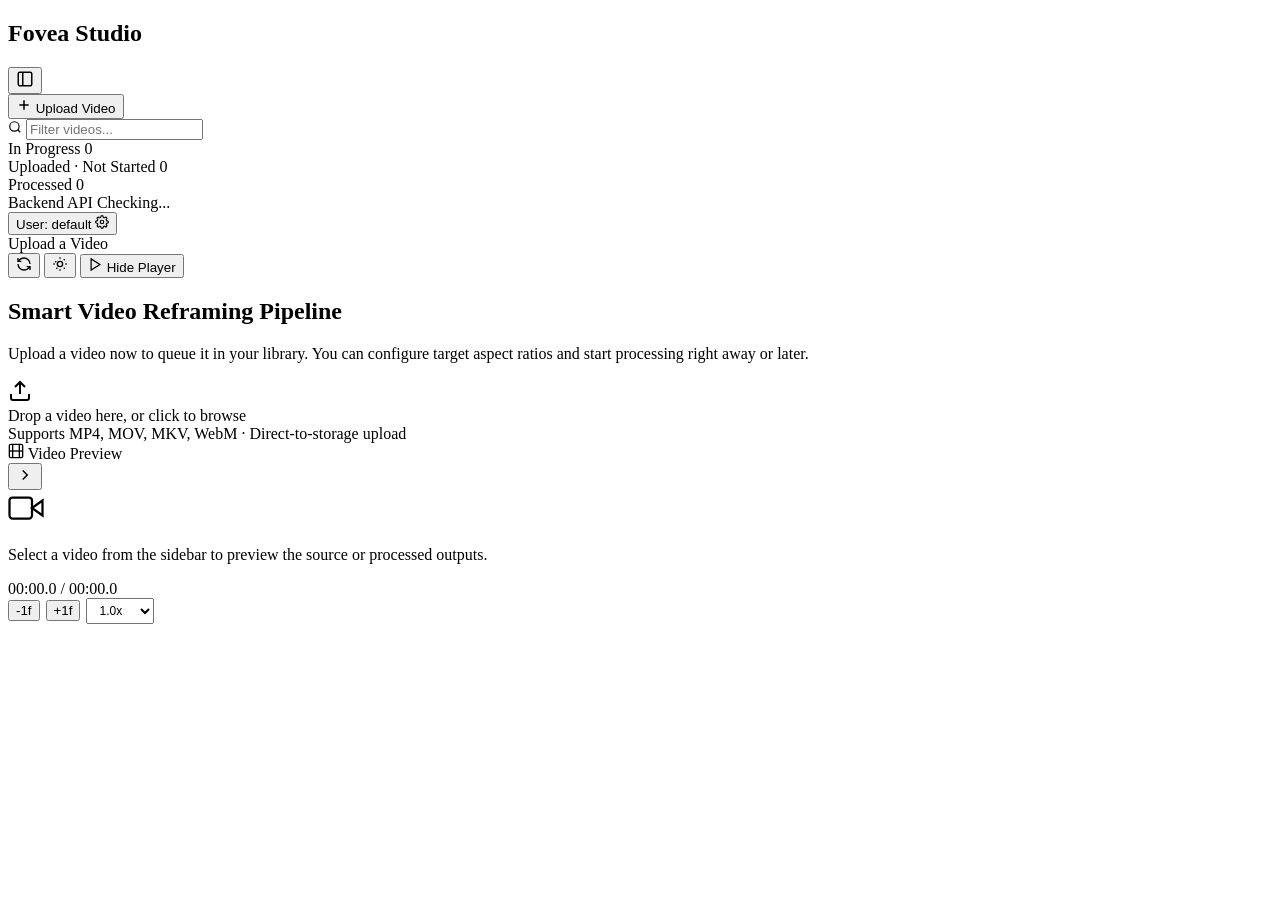
==== frontend/static/index.html @ 4c170517 "frontend: zero-build Fovea Studio SPA served by a FastAPI server (python -m frontend)" ====
<!DOCTYPE html>
<html lang="en" data-theme="dark">
<head>
  <meta charset="UTF-8" />
  <meta name="viewport" content="width=device-width, initial-scale=1.0" />
  <title>Fovea Studio — Smart Video Reframing</title>
  <meta name="description" content="Turn horizontal videos into vertical (9:16), square (1:1), or any aspect ratio with intelligent speaker, action, and text framing." />
  <link rel="preconnect" href="https://fonts.googleapis.com" />
  <link rel="preconnect" href="https://fonts.gstatic.com" crossorigin />
  <link href="https://fonts.googleapis.com/css2?family=Inter:wght@400;500;600;700&family=JetBrains+Mono:wght@400;500;600&display=swap" rel="stylesheet" />
  <link rel="stylesheet" href="/static/styles.css" />
</head>
<body>
  <div class="app-shell">
    <!-- ====================================================================
         1. LEFT SIDEBAR: Video Library (In Progress, Uploaded, Processed)
         ==================================================================== -->
    <aside id="sidebar" class="sidebar" aria-label="Video jobs sidebar">
      <div class="sidebar-header">
        <div class="brand">
          <span class="brand-mark" aria-hidden="true"></span>
          <h1>Fovea Studio</h1>
        </div>
        <button id="collapse-sidebar-btn" class="icon-btn" title="Collapse sidebar" aria-label="Collapse sidebar">
          <svg width="18" height="18" viewBox="0 0 24 24" fill="none" stroke="currentColor" stroke-width="2">
            <rect x="3" y="3" width="18" height="18" rx="2"/><path d="M9 3v18"/>
          </svg>
        </button>
      </div>

      <div class="sidebar-actions">
        <button id="new-upload-btn" class="new-upload-btn">
          <svg width="16" height="16" viewBox="0 0 24 24" fill="none" stroke="currentColor" stroke-width="2.3">
            <path d="M12 5v14M5 12h14"/>
          </svg>
          <span>Upload Video</span>
        </button>
        <div class="search-box">
          <svg width="14" height="14" viewBox="0 0 24 24" fill="none" stroke="currentColor" stroke-width="2">
            <circle cx="11" cy="11" r="8"/><path d="m21 21-4.3-4.3"/>
          </svg>
          <input id="job-search-input" type="search" class="search-input" placeholder="Filter videos..." aria-label="Filter videos" />
        </div>
      </div>

      <div id="sidebar-job-groups" class="sidebar-scroll">
        <!-- Group 1: In Progress / Queued -->
        <div class="sidebar-group">
          <div class="sidebar-group-header">
            <span>In Progress</span>
            <span id="count-active" class="sidebar-group-count">0</span>
          </div>
          <div id="list-active" class="job-list"></div>
        </div>

        <!-- Group 2: Uploaded (Not Started Yet) -->
        <div class="sidebar-group">
          <div class="sidebar-group-header">
            <span>Uploaded · Not Started</span>
            <span id="count-uploaded" class="sidebar-group-count">0</span>
          </div>
          <div id="list-uploaded" class="job-list"></div>
        </div>

        <!-- Group 3: Processed -->
        <div class="sidebar-group">
          <div class="sidebar-group-header">
            <span>Processed</span>
            <span id="count-completed" class="sidebar-group-count">0</span>
          </div>
          <div id="list-completed" class="job-list"></div>
        </div>
      </div>

      <div class="sidebar-footer">
        <div class="connection-row">
          <span>Backend API</span>
          <span id="backend-status-pill" class="conn-pill">
            <span id="backend-status-dot" class="conn-dot"></span>
            <span id="backend-status-text">Checking...</span>
          </span>
        </div>
        <button id="open-settings-btn" class="user-settings-btn">
          <span id="current-user-label">User: default</span>
          <svg width="14" height="14" viewBox="0 0 24 24" fill="none" stroke="currentColor" stroke-width="2">
            <circle cx="12" cy="12" r="3"/><path d="M19.4 15a1.65 1.65 0 0 0 .33 1.82l.06.06a2 2 0 0 1-2.83 2.83l-.06-.06a1.65 1.65 0 0 0-1.82-.33 1.65 1.65 0 0 0-1 1.51V21a2 2 0 0 1-4 0v-.09A1.65 1.65 0 0 0 9 19.4a1.65 1.65 0 0 0-1.82.33l-.06.06a2 2 0 0 1-2.83-2.83l.06-.06a1.65 1.65 0 0 0 .33-1.82 1.65 1.65 0 0 0-1.51-1H3a2 2 0 0 1 0-4h.09A1.65 1.65 0 0 0 4.6 9a1.65 1.65 0 0 0-.33-1.82l-.06-.06a2 2 0 0 1 2.83-2.83l.06.06a1.65 1.65 0 0 0 1.82.33H9a1.65 1.65 0 0 0 1-1.51V3a2 2 0 0 1 4 0v.09a1.65 1.65 0 0 0 1 1.51 1.65 1.65 0 0 0 1.82-.33l.06-.06a2 2 0 0 1 2.83 2.83l-.06.06a1.65 1.65 0 0 0-.33 1.82V9a1.65 1.65 0 0 0 1.51 1H21a2 2 0 0 1 0 4h-.09a1.65 1.65 0 0 0-1.51 1z"/>
          </svg>
        </button>
      </div>
    </aside>

    <!-- ====================================================================
         2. CENTER MAIN WORKSPACE: Upload & Pipeline Process Status
         ==================================================================== -->
    <main id="main-workspace" class="main-workspace">
      <header class="workspace-header">
        <div class="header-left">
          <button id="expand-sidebar-btn" class="icon-btn" title="Toggle sidebar" aria-label="Toggle sidebar" hidden>
            <svg width="18" height="18" viewBox="0 0 24 24" fill="none" stroke="currentColor" stroke-width="2">
              <rect x="3" y="3" width="18" height="18" rx="2"/><path d="M9 3v18"/>
            </svg>
          </button>
          <div class="header-title-group">
            <span id="workspace-video-title" class="workspace-title">Upload a Video</span>
            <span id="workspace-status-badge" class="status-badge" hidden></span>
          </div>
        </div>

        <div class="header-right">
          <button id="refresh-jobs-btn" class="icon-btn" title="Refresh status" aria-label="Refresh status">
            <svg width="16" height="16" viewBox="0 0 24 24" fill="none" stroke="currentColor" stroke-width="2">
              <path d="M21 12a9 9 0 0 0-9-9 9.75 9.75 0 0 0-6.74 2.74L3 8"/><path d="M3 3v5h5"/><path d="M3 12a9 9 0 0 0 9 9 9.75 9.75 0 0 0 6.74-2.74L21 16"/><path d="M16 16h5v5"/>
            </svg>
          </button>
          <button id="toggle-theme-btn" class="icon-btn" title="Switch light/dark theme" aria-label="Switch theme">
            <svg width="16" height="16" viewBox="0 0 24 24" fill="none" stroke="currentColor" stroke-width="2">
              <circle cx="12" cy="12" r="4"/><path d="M12 2v2M12 20v2m-7.07-14.07 1.41 1.41M17.66 17.66l1.41 1.41M2 12h2M20 12h2m-14.07 5.66-1.41 1.41M19.07 4.93l-1.41 1.41"/>
            </svg>
          </button>
          <button id="toggle-player-btn" class="drawer-toggle-btn active" title="Toggle video player panel">
            <svg width="15" height="15" viewBox="0 0 24 24" fill="none" stroke="currentColor" stroke-width="2">
              <polygon points="5 3 19 12 5 21 5 3"/>
            </svg>
            <span id="toggle-player-label">Hide Player</span>
          </button>
        </div>
      </header>

      <div id="workspace-content" class="workspace-content">
        <div class="content-container">
          <!-- VIEW A: Upload Dropzone -->
          <section id="upload-view">
            <div class="hero-intro">
              <h2>Smart Video Reframing Pipeline</h2>
              <p>Upload a video now to queue it in your library. You can configure target aspect ratios and start processing right away or later.</p>
            </div>

            <div id="dropzone-card" class="dropzone-card" tabindex="0" role="button" aria-label="Upload video file">
              <input id="file-input" type="file" accept="video/mp4,video/quicktime,video/x-matroska,video/webm,video/*" hidden />
              <div class="dropzone-icon">
                <svg width="24" height="24" viewBox="0 0 24 24" fill="none" stroke="currentColor" stroke-width="2">
                  <path d="M21 15v4a2 2 0 0 1-2 2H5a2 2 0 0 1-2-2v-4"/><polyline points="17 8 12 3 7 8"/><line x1="12" y1="3" x2="12" y2="15"/>
                </svg>
              </div>
              <div class="dropzone-title">Drop a video here, or click to browse</div>
              <div class="dropzone-sub">Supports MP4, MOV, MKV, WebM · Direct-to-storage upload</div>
              <div id="upload-limits-bar" class="limits-bar"></div>

              <div id="upload-progress-box" class="upload-progress-box" hidden>
                <div class="upload-progress-row">
                  <span id="upload-filename-label">Uploading...</span>
                  <span id="upload-pct-label">0%</span>
                </div>
                <div class="progress-track">
                  <div id="upload-progress-fill" class="progress-fill" style="width: 0%"></div>
                </div>
              </div>
            </div>
          </section>

          <!-- VIEW B: Selected Video Configuration & Live Process Status -->
          <section id="job-detail-view" hidden>
            <!-- Rendered by app.js based on selected job state -->
          </section>
        </div>
      </div>
    </main>

    <!-- ====================================================================
         3. RIGHT COLLAPSIBLE VIDEO PLAYER DRAWER
         ==================================================================== -->
    <aside id="video-drawer" class="video-drawer" aria-label="Video player panel">
      <div class="drawer-header">
        <div class="drawer-title">
          <svg width="16" height="16" viewBox="0 0 24 24" fill="none" stroke="currentColor" stroke-width="2">
            <rect x="2" y="2" width="20" height="20" rx="2.18" ry="2.18"/><line x1="7" y1="2" x2="7" y2="22"/><line x1="17" y1="2" x2="17" y2="22"/><line x1="2" y1="12" x2="22" y2="12"/>
          </svg>
          <span>Video Preview</span>
        </div>
        <button id="collapse-player-btn" class="icon-btn" title="Collapse video player" aria-label="Collapse video player">
          <svg width="18" height="18" viewBox="0 0 24 24" fill="none" stroke="currentColor" stroke-width="2">
            <path d="m9 18 6-6-6-6"/>
          </svg>
        </button>
      </div>

      <div id="player-format-tabs" class="format-tabs">
        <!-- Populated dynamically: Original (Local) + 9x16, 1x1, etc. -->
      </div>

      <div class="player-stage">
        <video id="video-player" class="video-element" controls playsinline hidden></video>
        <div id="player-empty-state" class="player-empty">
          <svg width="36" height="36" viewBox="0 0 24 24" fill="none" stroke="currentColor" stroke-width="1.5">
            <polygon points="23 7 16 12 23 17 23 7"/><rect x="1" y="5" width="15" height="14" rx="2" ry="2"/>
          </svg>
          <p id="player-empty-text">Select a video from the sidebar to preview the source or processed outputs.</p>
        </div>
      </div>

      <div class="player-footer">
        <div class="player-controls-row">
          <span id="player-time-readout" class="time-readout">00:00.0 / 00:00.0</span>
          <div style="display: flex; align-items: center; gap: 6px;">
            <button id="step-back-btn" class="secondary-btn" title="Step back 1 frame (-0.04s)">-1f</button>
            <button id="step-fwd-btn" class="secondary-btn" title="Step forward 1 frame (+0.04s)">+1f</button>
            <select id="playback-rate-select" class="select-input" style="padding: 4px 8px; font-size: 12px;" aria-label="Playback speed">
              <option value="0.5">0.5x</option>
              <option value="1" selected>1.0x</option>
              <option value="1.25">1.25x</option>
              <option value="1.5">1.5x</option>
              <option value="2">2.0x</option>
            </select>
          </div>
        </div>
        <a id="download-active-video-btn" class="primary-action-btn" style="text-decoration: none; width: 100%;" download hidden>
          <svg width="15" height="15" viewBox="0 0 24 24" fill="none" stroke="currentColor" stroke-width="2.2">
            <path d="M21 15v4a2 2 0 0 1-2 2H5a2 2 0 0 1-2-2v-4"/><polyline points="7 10 12 15 17 10"/><line x1="12" y1="15" x2="12" y2="3"/>
          </svg>
          <span id="download-btn-label">Download Video</span>
        </a>
      </div>
    </aside>
  </div>

  <!-- ======================================================================
       USER & GEMINI KEY MODAL (Frontend-only settings per frontend/README.md)
       ====================================================================== -->
  <div id="settings-modal" class="modal-backdrop" hidden>
    <div class="modal-card" role="dialog" aria-labelledby="settings-modal-title">
      <div class="modal-header">
        <h3 id="settings-modal-title">Workspace Settings</h3>
        <button id="close-settings-btn" class="icon-btn" aria-label="Close settings">✕</button>
      </div>
      <div class="option-field">
        <label class="option-label" for="user-id-input">User ID (scopes your videos in the backend)</label>
        <input id="user-id-input" type="text" class="text-input" placeholder="e.g. user-123" />
      </div>
      <div class="option-field">
        <label class="option-label" for="gemini-key-input">Gemini API Key (stored only in your browser)</label>
        <input id="gemini-key-input" type="password" class="text-input" placeholder="AIza..." />
      </div>
      <div style="display: flex; justify-content: flex-end; gap: 8px; margin-top: 6px;">
        <button id="save-settings-btn" class="primary-action-btn">Save Settings</button>
      </div>
    </div>
  </div>

  <script type="module" src="/static/app.js"></script>
</body>
</html>
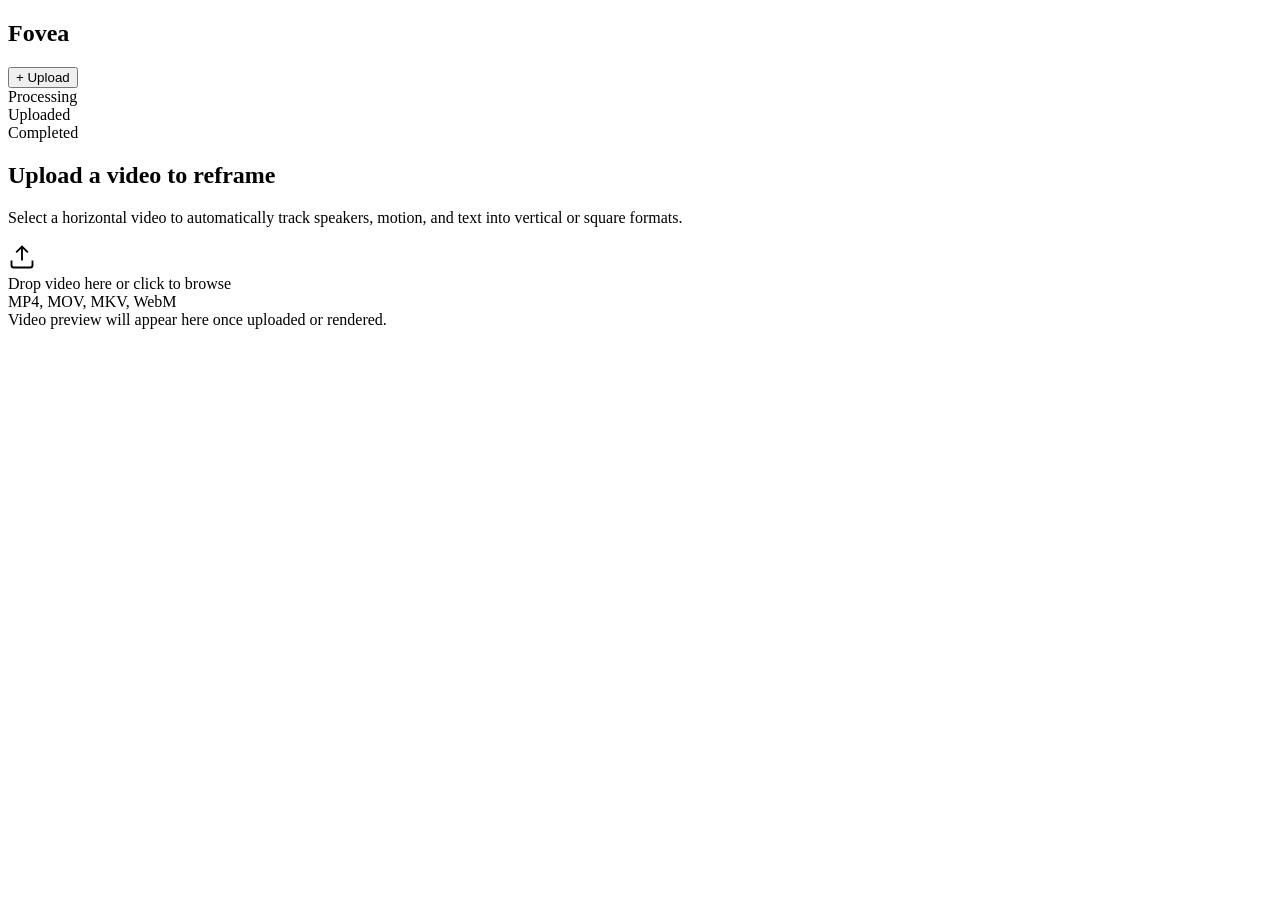
==== commit c69cb0d8: "frontend UI" ====
--- a/frontend/static/index.html
+++ b/frontend/static/index.html
@@ -1,249 +1,101 @@
 <!DOCTYPE html>
-<html lang="en" data-theme="dark">
+<html lang="en">
 <head>
   <meta charset="UTF-8" />
   <meta name="viewport" content="width=device-width, initial-scale=1.0" />
-  <title>Fovea Studio — Smart Video Reframing</title>
-  <meta name="description" content="Turn horizontal videos into vertical (9:16), square (1:1), or any aspect ratio with intelligent speaker, action, and text framing." />
-  <link rel="preconnect" href="https://fonts.googleapis.com" />
-  <link rel="preconnect" href="https://fonts.gstatic.com" crossorigin />
-  <link href="https://fonts.googleapis.com/css2?family=Inter:wght@400;500;600;700&family=JetBrains+Mono:wght@400;500;600&display=swap" rel="stylesheet" />
+  <title>Fovea</title>
+  <meta name="description" content="Smart video reframing pipeline" />
   <link rel="stylesheet" href="/static/styles.css" />
 </head>
 <body>
-  <div class="app-shell">
-    <!-- ====================================================================
-         1. LEFT SIDEBAR: Video Library (In Progress, Uploaded, Processed)
-         ==================================================================== -->
-    <aside id="sidebar" class="sidebar" aria-label="Video jobs sidebar">
-      <div class="sidebar-header">
-        <div class="brand">
-          <span class="brand-mark" aria-hidden="true"></span>
-          <h1>Fovea Studio</h1>
-        </div>
-        <button id="collapse-sidebar-btn" class="icon-btn" title="Collapse sidebar" aria-label="Collapse sidebar">
-          <svg width="18" height="18" viewBox="0 0 24 24" fill="none" stroke="currentColor" stroke-width="2">
-            <rect x="3" y="3" width="18" height="18" rx="2"/><path d="M9 3v18"/>
-          </svg>
-        </button>
+  <div class="layout">
+    <!-- 1. Left Sidebar -->
+    <aside class="sidebar" aria-label="Videos">
+      <div class="sidebar-top">
+        <h1 class="app-logo">Fovea</h1>
+        <button id="new-upload-btn" class="new-btn" type="button">+ Upload</button>
       </div>
 
-      <div class="sidebar-actions">
-        <button id="new-upload-btn" class="new-upload-btn">
-          <svg width="16" height="16" viewBox="0 0 24 24" fill="none" stroke="currentColor" stroke-width="2.3">
-            <path d="M12 5v14M5 12h14"/>
-          </svg>
-          <span>Upload Video</span>
-        </button>
-        <div class="search-box">
-          <svg width="14" height="14" viewBox="0 0 24 24" fill="none" stroke="currentColor" stroke-width="2">
-            <circle cx="11" cy="11" r="8"/><path d="m21 21-4.3-4.3"/>
-          </svg>
-          <input id="job-search-input" type="search" class="search-input" placeholder="Filter videos..." aria-label="Filter videos" />
-        </div>
-      </div>
-
-      <div id="sidebar-job-groups" class="sidebar-scroll">
-        <!-- Group 1: In Progress / Queued -->
-        <div class="sidebar-group">
-          <div class="sidebar-group-header">
-            <span>In Progress</span>
-            <span id="count-active" class="sidebar-group-count">0</span>
-          </div>
-          <div id="list-active" class="job-list"></div>
+      <div class="sidebar-lists">
+        <div>
+          <div class="nav-section-label">Processing</div>
+          <div id="list-active" class="nav-list"></div>
         </div>
 
-        <!-- Group 2: Uploaded (Not Started Yet) -->
-        <div class="sidebar-group">
-          <div class="sidebar-group-header">
-            <span>Uploaded · Not Started</span>
-            <span id="count-uploaded" class="sidebar-group-count">0</span>
-          </div>
-          <div id="list-uploaded" class="job-list"></div>
+        <div>
+          <div class="nav-section-label">Uploaded</div>
+          <div id="list-uploaded" class="nav-list"></div>
         </div>
 
-        <!-- Group 3: Processed -->
-        <div class="sidebar-group">
-          <div class="sidebar-group-header">
-            <span>Processed</span>
-            <span id="count-completed" class="sidebar-group-count">0</span>
-          </div>
-          <div id="list-completed" class="job-list"></div>
+        <div>
+          <div class="nav-section-label">Completed</div>
+          <div id="list-completed" class="nav-list"></div>
         </div>
-      </div>
-
-      <div class="sidebar-footer">
-        <div class="connection-row">
-          <span>Backend API</span>
-          <span id="backend-status-pill" class="conn-pill">
-            <span id="backend-status-dot" class="conn-dot"></span>
-            <span id="backend-status-text">Checking...</span>
-          </span>
-        </div>
-        <button id="open-settings-btn" class="user-settings-btn">
-          <span id="current-user-label">User: default</span>
-          <svg width="14" height="14" viewBox="0 0 24 24" fill="none" stroke="currentColor" stroke-width="2">
-            <circle cx="12" cy="12" r="3"/><path d="M19.4 15a1.65 1.65 0 0 0 .33 1.82l.06.06a2 2 0 0 1-2.83 2.83l-.06-.06a1.65 1.65 0 0 0-1.82-.33 1.65 1.65 0 0 0-1 1.51V21a2 2 0 0 1-4 0v-.09A1.65 1.65 0 0 0 9 19.4a1.65 1.65 0 0 0-1.82.33l-.06.06a2 2 0 0 1-2.83-2.83l.06-.06a1.65 1.65 0 0 0 .33-1.82 1.65 1.65 0 0 0-1.51-1H3a2 2 0 0 1 0-4h.09A1.65 1.65 0 0 0 4.6 9a1.65 1.65 0 0 0-.33-1.82l-.06-.06a2 2 0 0 1 2.83-2.83l.06.06a1.65 1.65 0 0 0 1.82.33H9a1.65 1.65 0 0 0 1-1.51V3a2 2 0 0 1 4 0v.09a1.65 1.65 0 0 0 1 1.51 1.65 1.65 0 0 0 1.82-.33l.06-.06a2 2 0 0 1 2.83 2.83l-.06.06a1.65 1.65 0 0 0-.33 1.82V9a1.65 1.65 0 0 0 1.51 1H21a2 2 0 0 1 0 4h-.09a1.65 1.65 0 0 0-1.51 1z"/>
-          </svg>
-        </button>
       </div>
     </aside>
 
-    <!-- ====================================================================
-         2. CENTER MAIN WORKSPACE: Upload & Pipeline Process Status
-         ==================================================================== -->
-    <main id="main-workspace" class="main-workspace">
-      <header class="workspace-header">
-        <div class="header-left">
-          <button id="expand-sidebar-btn" class="icon-btn" title="Toggle sidebar" aria-label="Toggle sidebar" hidden>
-            <svg width="18" height="18" viewBox="0 0 24 24" fill="none" stroke="currentColor" stroke-width="2">
-              <rect x="3" y="3" width="18" height="18" rx="2"/><path d="M9 3v18"/>
-            </svg>
-          </button>
-          <div class="header-title-group">
-            <span id="workspace-video-title" class="workspace-title">Upload a Video</span>
-            <span id="workspace-status-badge" class="status-badge" hidden></span>
-          </div>
-        </div>
-
-        <div class="header-right">
-          <button id="refresh-jobs-btn" class="icon-btn" title="Refresh status" aria-label="Refresh status">
-            <svg width="16" height="16" viewBox="0 0 24 24" fill="none" stroke="currentColor" stroke-width="2">
-              <path d="M21 12a9 9 0 0 0-9-9 9.75 9.75 0 0 0-6.74 2.74L3 8"/><path d="M3 3v5h5"/><path d="M3 12a9 9 0 0 0 9 9 9.75 9.75 0 0 0 6.74-2.74L21 16"/><path d="M16 16h5v5"/>
-            </svg>
-          </button>
-          <button id="toggle-theme-btn" class="icon-btn" title="Switch light/dark theme" aria-label="Switch theme">
-            <svg width="16" height="16" viewBox="0 0 24 24" fill="none" stroke="currentColor" stroke-width="2">
-              <circle cx="12" cy="12" r="4"/><path d="M12 2v2M12 20v2m-7.07-14.07 1.41 1.41M17.66 17.66l1.41 1.41M2 12h2M20 12h2m-14.07 5.66-1.41 1.41M19.07 4.93l-1.41 1.41"/>
-            </svg>
-          </button>
-          <button id="toggle-player-btn" class="drawer-toggle-btn active" title="Toggle video player panel">
-            <svg width="15" height="15" viewBox="0 0 24 24" fill="none" stroke="currentColor" stroke-width="2">
-              <polygon points="5 3 19 12 5 21 5 3"/>
-            </svg>
-            <span id="toggle-player-label">Hide Player</span>
-          </button>
-        </div>
+    <!-- 2. Center Main Window -->
+    <main class="main">
+      <header class="main-topbar">
+        <div id="workspace-title" class="main-title"></div>
+        <button id="toggle-player-btn" class="player-toggle" type="button" hidden>
+          <span id="toggle-player-label">Hide video</span>
+        </button>
       </header>
 
-      <div id="workspace-content" class="workspace-content">
-        <div class="content-container">
-          <!-- VIEW A: Upload Dropzone -->
-          <section id="upload-view">
-            <div class="hero-intro">
-              <h2>Smart Video Reframing Pipeline</h2>
-              <p>Upload a video now to queue it in your library. You can configure target aspect ratios and start processing right away or later.</p>
-            </div>
+      <div class="main-body">
+        <div class="center-column">
+          <!-- Upload View -->
+          <section id="upload-view" class="upload-stage">
+            <h2>Upload a video to reframe</h2>
+            <p>Select a horizontal video to automatically track speakers, motion, and text into vertical or square formats.</p>
 
-            <div id="dropzone-card" class="dropzone-card" tabindex="0" role="button" aria-label="Upload video file">
-              <input id="file-input" type="file" accept="video/mp4,video/quicktime,video/x-matroska,video/webm,video/*" hidden />
-              <div class="dropzone-icon">
-                <svg width="24" height="24" viewBox="0 0 24 24" fill="none" stroke="currentColor" stroke-width="2">
-                  <path d="M21 15v4a2 2 0 0 1-2 2H5a2 2 0 0 1-2-2v-4"/><polyline points="17 8 12 3 7 8"/><line x1="12" y1="3" x2="12" y2="15"/>
-                </svg>
-              </div>
-              <div class="dropzone-title">Drop a video here, or click to browse</div>
-              <div class="dropzone-sub">Supports MP4, MOV, MKV, WebM · Direct-to-storage upload</div>
-              <div id="upload-limits-bar" class="limits-bar"></div>
+            <div id="dropzone" class="dropzone" role="button" tabindex="0">
+              <input id="file-input" type="file" accept="video/*" hidden />
+              <svg width="28" height="28" viewBox="0 0 24 24" fill="none" stroke="currentColor" stroke-width="1.6" style="color: var(--text-secondary);">
+                <path d="M21 15v4a2 2 0 0 1-2 2H5a2 2 0 0 1-2-2v-4"/>
+                <polyline points="17 8 12 3 7 8"/>
+                <line x1="12" y1="3" x2="12" y2="15"/>
+              </svg>
+              <div class="dropzone-label">Drop video here or click to browse</div>
+              <div id="dropzone-hint" class="dropzone-hint">MP4, MOV, MKV, WebM</div>
 
-              <div id="upload-progress-box" class="upload-progress-box" hidden>
-                <div class="upload-progress-row">
-                  <span id="upload-filename-label">Uploading...</span>
-                  <span id="upload-pct-label">0%</span>
+              <div id="upload-bar" class="upload-bar" hidden>
+                <div class="upload-bar-info">
+                  <span id="upload-name">Uploading...</span>
+                  <span id="upload-pct">0%</span>
                 </div>
-                <div class="progress-track">
-                  <div id="upload-progress-fill" class="progress-fill" style="width: 0%"></div>
+                <div class="progress-line">
+                  <div id="upload-fill" class="progress-line-fill" style="width: 0%"></div>
                 </div>
               </div>
             </div>
           </section>
 
-          <!-- VIEW B: Selected Video Configuration & Live Process Status -->
-          <section id="job-detail-view" hidden>
-            <!-- Rendered by app.js based on selected job state -->
-          </section>
+          <!-- Selected Video Process View -->
+          <section id="job-view" hidden></section>
         </div>
       </div>
     </main>
 
-    <!-- ====================================================================
-         3. RIGHT COLLAPSIBLE VIDEO PLAYER DRAWER
-         ==================================================================== -->
-    <aside id="video-drawer" class="video-drawer" aria-label="Video player panel">
-      <div class="drawer-header">
-        <div class="drawer-title">
-          <svg width="16" height="16" viewBox="0 0 24 24" fill="none" stroke="currentColor" stroke-width="2">
-            <rect x="2" y="2" width="20" height="20" rx="2.18" ry="2.18"/><line x1="7" y1="2" x2="7" y2="22"/><line x1="17" y1="2" x2="17" y2="22"/><line x1="2" y1="12" x2="22" y2="12"/>
-          </svg>
-          <span>Video Preview</span>
-        </div>
-        <button id="collapse-player-btn" class="icon-btn" title="Collapse video player" aria-label="Collapse video player">
-          <svg width="18" height="18" viewBox="0 0 24 24" fill="none" stroke="currentColor" stroke-width="2">
-            <path d="m9 18 6-6-6-6"/>
-          </svg>
-        </button>
-      </div>
-
-      <div id="player-format-tabs" class="format-tabs">
-        <!-- Populated dynamically: Original (Local) + 9x16, 1x1, etc. -->
+    <!-- 3. Right Collapsible Video Player Panel -->
+    <aside id="player-panel" class="player-panel collapsed" aria-label="Video player">
+      <div class="player-topbar">
+        <div id="player-tabs" class="segmented-tabs"></div>
       </div>
 
       <div class="player-stage">
-        <video id="video-player" class="video-element" controls playsinline hidden></video>
-        <div id="player-empty-state" class="player-empty">
-          <svg width="36" height="36" viewBox="0 0 24 24" fill="none" stroke="currentColor" stroke-width="1.5">
-            <polygon points="23 7 16 12 23 17 23 7"/><rect x="1" y="5" width="15" height="14" rx="2" ry="2"/>
-          </svg>
-          <p id="player-empty-text">Select a video from the sidebar to preview the source or processed outputs.</p>
+        <video id="video-player" class="video-el" controls playsinline hidden></video>
+        <div id="player-placeholder" class="player-placeholder">
+          Video preview will appear here once uploaded or rendered.
         </div>
       </div>
 
-      <div class="player-footer">
-        <div class="player-controls-row">
-          <span id="player-time-readout" class="time-readout">00:00.0 / 00:00.0</span>
-          <div style="display: flex; align-items: center; gap: 6px;">
-            <button id="step-back-btn" class="secondary-btn" title="Step back 1 frame (-0.04s)">-1f</button>
-            <button id="step-fwd-btn" class="secondary-btn" title="Step forward 1 frame (+0.04s)">+1f</button>
-            <select id="playback-rate-select" class="select-input" style="padding: 4px 8px; font-size: 12px;" aria-label="Playback speed">
-              <option value="0.5">0.5x</option>
-              <option value="1" selected>1.0x</option>
-              <option value="1.25">1.25x</option>
-              <option value="1.5">1.5x</option>
-              <option value="2">2.0x</option>
-            </select>
-          </div>
-        </div>
-        <a id="download-active-video-btn" class="primary-action-btn" style="text-decoration: none; width: 100%;" download hidden>
-          <svg width="15" height="15" viewBox="0 0 24 24" fill="none" stroke="currentColor" stroke-width="2.2">
-            <path d="M21 15v4a2 2 0 0 1-2 2H5a2 2 0 0 1-2-2v-4"/><polyline points="7 10 12 15 17 10"/><line x1="12" y1="15" x2="12" y2="3"/>
-          </svg>
-          <span id="download-btn-label">Download Video</span>
-        </a>
+      <div id="player-bottom" class="player-bottom" hidden>
+        <span id="player-format-label" style="font-size: 12.5px; color: var(--text-secondary);"></span>
+        <a id="download-link" class="download-link" download>Download MP4</a>
       </div>
     </aside>
-  </div>
-
-  <!-- ======================================================================
-       USER & GEMINI KEY MODAL (Frontend-only settings per frontend/README.md)
-       ====================================================================== -->
-  <div id="settings-modal" class="modal-backdrop" hidden>
-    <div class="modal-card" role="dialog" aria-labelledby="settings-modal-title">
-      <div class="modal-header">
-        <h3 id="settings-modal-title">Workspace Settings</h3>
-        <button id="close-settings-btn" class="icon-btn" aria-label="Close settings">✕</button>
-      </div>
-      <div class="option-field">
-        <label class="option-label" for="user-id-input">User ID (scopes your videos in the backend)</label>
-        <input id="user-id-input" type="text" class="text-input" placeholder="e.g. user-123" />
-      </div>
-      <div class="option-field">
-        <label class="option-label" for="gemini-key-input">Gemini API Key (stored only in your browser)</label>
-        <input id="gemini-key-input" type="password" class="text-input" placeholder="AIza..." />
-      </div>
-      <div style="display: flex; justify-content: flex-end; gap: 8px; margin-top: 6px;">
-        <button id="save-settings-btn" class="primary-action-btn">Save Settings</button>
-      </div>
-    </div>
   </div>
 
   <script type="module" src="/static/app.js"></script>
